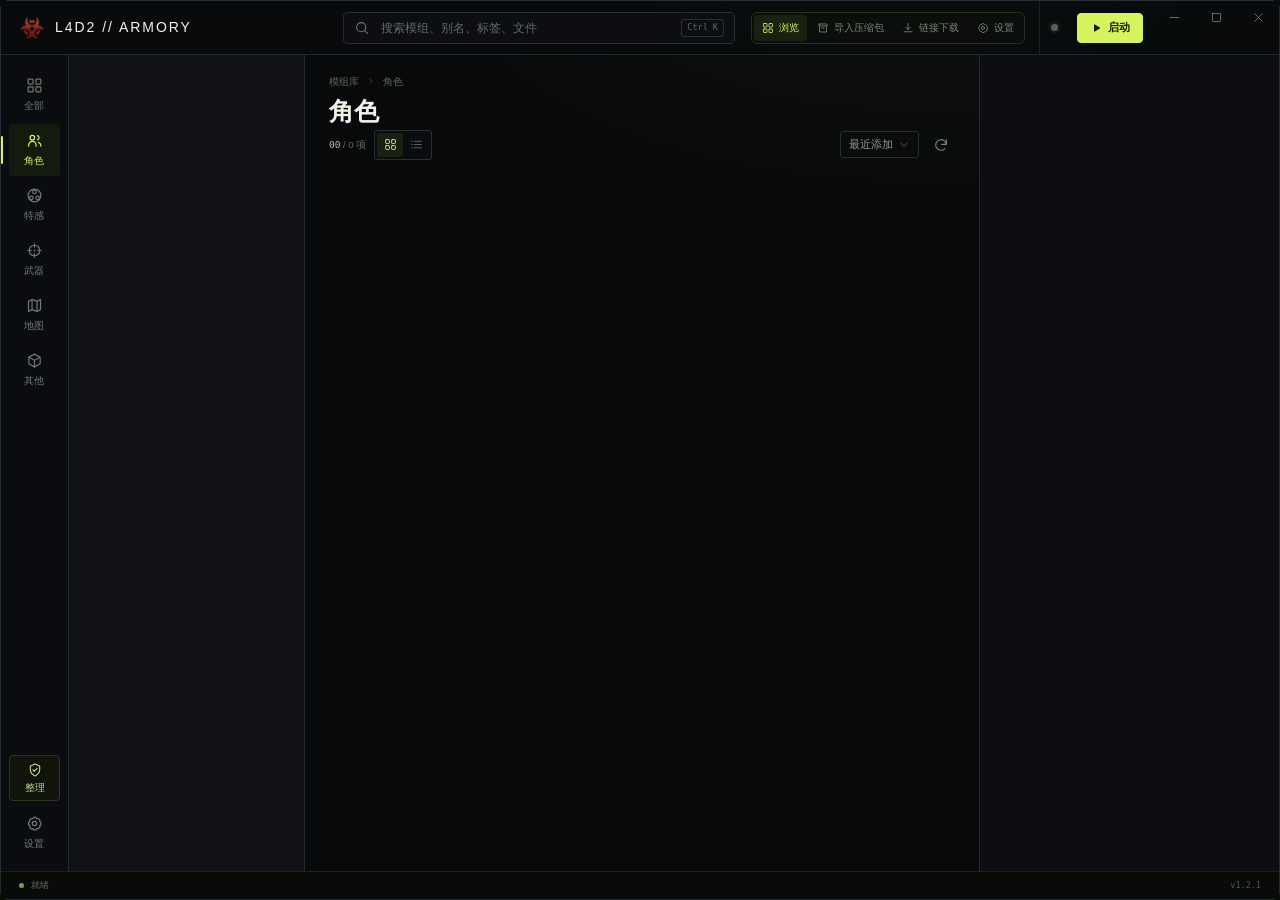
==== app/webui/index.html @ caf8283f "feat(webui): pywebview + WebView2 前端重构 新增一套并行的 Web 技术栈 UI，旧 PySide6 界面完整保留。  架构： - app/shell/api.py " ====
<!doctype html>
<html lang="zh-CN">
<head>
<meta charset="utf-8">
<meta name="viewport" content="width=device-width, initial-scale=1">
<title>L4D2 Mod Manager · 可交互演示</title>
<link rel="stylesheet" href="app.css">
</head>
<body>
<div class="app" id="app">

  <!-- ==================================================== 01 TitleBar -->
  <header class="topbar pywebview-drag-region">
    <div class="title-left">
      <img src="assets/app-icon.png" alt="">
      <span class="brand-name">L4D2 // ARMORY</span>
    </div>

    <label class="top-search">
      <svg class="i" aria-hidden="true"><use href="#i-search"></use></svg>
      <input id="search" type="search" placeholder="搜索模组、别名、标签、文件" aria-label="搜索模组" autocomplete="off">
      <span class="kbd">Ctrl K</span>
    </label>

    <div class="ws-tabs" role="tablist" aria-label="工作区">
      <button class="ws-tab active" type="button" role="tab" aria-selected="true" data-view="library">
        <svg class="i" aria-hidden="true"><use href="#i-grid"></use></svg><span>浏览</span>
      </button>
      <button class="ws-tab" type="button" role="tab" aria-selected="false" data-view="import">
        <svg class="i" aria-hidden="true"><use href="#i-archive"></use></svg><span>导入压缩包</span>
      </button>
      <button class="ws-tab" type="button" role="tab" aria-selected="false" data-view="download">
        <svg class="i" aria-hidden="true"><use href="#i-download"></use></svg><span>链接下载</span>
      </button>
      <button class="ws-tab" type="button" role="tab" aria-selected="false" data-view="settings">
        <svg class="i" aria-hidden="true"><use href="#i-settings"></use></svg><span>设置</span>
      </button>
    </div>

    <span class="game-status" id="gameStatus" title="游戏未运行"><i class="dot"></i></span>
    <button class="launch-button" id="launchBtn" type="button">
      <svg class="i" aria-hidden="true"><use href="#i-play"></use></svg>启动
    </button>

    <div class="window-controls" aria-label="窗口控制">
      <button class="caption" type="button" title="最小化" aria-label="最小化" data-caption="min">
        <svg viewBox="0 0 24 24" aria-hidden="true"><path d="M4 12h16"></path></svg>
      </button>
      <button class="caption" type="button" title="最大化" aria-label="最大化" data-caption="max">
        <svg viewBox="0 0 24 24" aria-hidden="true"><rect x="4.5" y="4.5" width="15" height="15" rx=".8"></rect></svg>
      </button>
      <button class="caption close" type="button" title="关闭" aria-label="关闭" data-caption="close">
        <svg viewBox="0 0 24 24" aria-hidden="true"><path d="M5 5l14 14M19 5 5 19"></path></svg>
      </button>
    </div>
  </header>

  <div class="body">
    <!-- ================================================== 02 Rail -->
    <nav class="rail" aria-label="主导航">
      <div class="rail-nav" data-rail-group>
        <button class="rail-btn" type="button" data-rail="all"><svg class="i" aria-hidden="true"><use href="#i-grid"></use></svg><span>全部</span></button>
        <button class="rail-btn active" type="button" data-rail="survivor" aria-current="page"><svg class="i" aria-hidden="true"><use href="#i-users"></use></svg><span>角色</span></button>
        <button class="rail-btn" type="button" data-rail="special"><svg class="i" aria-hidden="true"><use href="#i-infected"></use></svg><span>特感</span></button>
        <button class="rail-btn" type="button" data-rail="weapon"><svg class="i" aria-hidden="true"><use href="#i-crosshair"></use></svg><span>武器</span></button>
        <button class="rail-btn" type="button" data-rail="map"><svg class="i" aria-hidden="true"><use href="#i-map"></use></svg><span>地图</span></button>
        <button class="rail-btn" type="button" data-rail="other"><svg class="i" aria-hidden="true"><use href="#i-box"></use></svg><span>其他</span></button>
      </div>
      <div class="rail-spacer"></div>
      <button class="rail-utility" id="tidyBtn" type="button">
        <svg class="i" aria-hidden="true"><use href="#i-shield"></use></svg><span>整理</span>
      </button>
      <button class="rail-btn rail-settings" type="button" data-view="settings">
        <svg class="i" aria-hidden="true"><use href="#i-settings"></use></svg><span>设置</span>
      </button>
    </nav>

    <!-- ================================================== 03 FilterPanel -->
    <aside class="filters" id="filters" aria-label="筛选"></aside>

    <!-- ================================================== main -->
    <main class="main">
      <div class="main-head">
        <div class="crumb" id="crumb"></div>
        <h1 class="page-title" id="pageTitle"></h1>
      </div>

      <!-- ------------------------------------------------ 04/05/06 浏览 -->
      <div class="views">
        <section class="view" data-panel="library">
          <div class="toolbar">
            <span class="toolbar-meta" id="countMeta"></span>
            <div class="view-toggle" aria-label="视图">
              <button class="active" type="button" data-layout="grid" title="网格视图" aria-label="网格视图"><svg class="i" aria-hidden="true"><use href="#i-grid"></use></svg></button>
              <button type="button" data-layout="list" title="列表视图" aria-label="列表视图"><svg class="i" aria-hidden="true"><use href="#i-list"></use></svg></button>
            </div>
            <span class="spacer"></span>
            <button class="select-btn" type="button" id="sortBtn">
              最近添加<svg class="i" aria-hidden="true"><use href="#i-chevron-down"></use></svg>
            </button>
            <button class="icon-btn" type="button" id="refreshBtn" title="重新扫描" aria-label="重新扫描">
              <svg class="i" aria-hidden="true"><use href="#i-refresh"></use></svg>
            </button>
          </div>
          <div class="grid-wrap scroll" id="gridWrap">
            <div class="grid" id="grid"></div>

            <div class="onboard" id="onboard" hidden>
              <div class="onboard-inner">
                <h2 class="onboard-title">还没有模组</h2>
                <button class="onboard-action" type="button" id="onboardStart">开始整理</button>
              </div>
            </div>
          </div>
        </section>

        <!-- ---------------------------------------------- 导入 -->
        <section class="view" data-panel="import" hidden>
          <div class="view-body">
            <button class="drop-zone" id="dropZone" type="button">
              <span class="drop-icon"><svg class="i" aria-hidden="true"><use href="#i-plus"></use></svg></span>
              <span class="drop-title">选择压缩包</span>
              <span class="drop-hint">ZIP / 7z / RAR</span>
            </button>

            <div id="importProgress" hidden>
              <div class="task-panel" style="margin-top:12px">
                <div class="task-head"><span id="importProgressTitle">正在解析</span><span class="mono" id="importProgressMeta"></span></div>
                <div class="panel-body" style="padding:12px">
                  <div class="inline-progress">
                    <span class="inline-label" id="importProgressLabel">准备中</span>
                    <span class="inline-bar"><i id="importProgressBar"></i></span>
                  </div>
                </div>
              </div>
            </div>

            <div class="task-panel" id="importPanel" hidden>
              <div class="task-head">
                <span id="importPanelTitle">可加入的模组</span>
                <span class="task-actions">
                  <button type="button" data-import-all="1">全选</button>
                  <button type="button" data-import-all="0">清空</button>
                </span>
              </div>
              <div class="task-list" id="importList"></div>
            </div>

            <div class="task-actions-bar" id="importActions" hidden>
              <button class="btn primary" id="importCommit" type="button">加入模组库</button>
            </div>
          </div>
        </section>

        <!-- ---------------------------------------------- 下载 -->
        <section class="view" data-panel="download" hidden>
          <div class="view-body">
            <div class="link-row">
              <svg class="i" aria-hidden="true"><use href="#i-link"></use></svg>
              <input id="linkInput" type="text" placeholder="创意工坊链接或物品 ID" aria-label="创意工坊链接" autocomplete="off">
              <button class="btn" id="parseBtn" type="button">解析</button>
            </div>

            <div class="task-panel" id="downloadPanel" hidden>
              <div class="task-head"><span id="downloadPanelTitle">已解析</span><span class="mono" id="downloadPanelMeta"></span></div>
              <div class="task-list" id="downloadList"></div>
            </div>

            <div class="task-actions-bar" id="downloadActions" hidden>
              <button class="btn primary" id="downloadStart" type="button">开始下载</button>
            </div>

            <div id="downloadRunning" hidden>
              <div class="task-panel" style="margin-top:12px">
                <div class="task-head"><span id="dlRunTitle">正在下载</span><span class="mono" id="dlRunMeta"></span></div>
                <div class="panel-body" style="padding:12px">
                  <div class="inline-progress">
                    <span class="inline-label" id="dlRunLabel">—</span>
                    <span class="inline-bar"><i id="dlRunBar"></i></span>
                  </div>
                  <div class="log-box" id="dlLog"></div>
                </div>
              </div>
            </div>
          </div>
        </section>

        <!-- ---------------------------------------------- 设置 -->
        <section class="view" data-panel="settings" hidden>
          <div class="settings" id="settings"></div>
        </section>
      </div>
    </main>

    <!-- ================================================== 07 Inspector -->
    <aside class="inspector" id="inspector" aria-label="模组详情"></aside>
  </div>

  <!-- ==================================================== 08 StatusBar -->
  <footer class="statusbar">
    <span class="status-idle" id="statusIdle"><span class="dot"></span>就绪</span>
    <span class="status-activity" id="statusActivity" hidden>
      <span class="dot"></span>
      <span id="statusActivityLabel">扫描中</span>
      <span class="activity-bar"><i id="statusActivityBar"></i></span>
    </span>
    <span class="status-error" id="statusError" hidden>
      <svg class="i" aria-hidden="true"><use href="#i-alert"></use></svg>
      <span id="statusErrorText"></span>
      <button type="button" id="statusErrorAction">去设置</button>
    </span>
    <span class="spacer"></span>
    <button class="status-path" id="statusPath" type="button" title="打开 addons 目录"></button>
    <span class="status-version">v1.2.1</span>
  </footer>
</div>

<div id="modal-root">
  <div class="scrim"></div>
  <div class="modal-wrap"><div id="modal-host"></div></div>
</div>
<div id="toast" role="status"></div>

<svg xmlns="http://www.w3.org/2000/svg" style="display:none">
  <symbol id="i-grid" viewBox="0 0 24 24"><rect x="3" y="3" width="7" height="7" rx="1.2"/><rect x="14" y="3" width="7" height="7" rx="1.2"/><rect x="3" y="14" width="7" height="7" rx="1.2"/><rect x="14" y="14" width="7" height="7" rx="1.2"/></symbol>
  <symbol id="i-list" viewBox="0 0 24 24"><path d="M8 6h13M8 12h13M8 18h13"/><path d="M3.5 6h.01M3.5 12h.01M3.5 18h.01" stroke-width="2.4"/></symbol>
  <symbol id="i-search" viewBox="0 0 24 24"><circle cx="10.8" cy="10.8" r="6.8"/><path d="m16 16 4.2 4.2"/></symbol>
  <symbol id="i-users" viewBox="0 0 24 24"><circle cx="9" cy="8" r="3.2"/><path d="M3.8 20v-1.5a5.2 5.2 0 0 1 10.4 0V20"/><path d="M16.2 5.1a3.2 3.2 0 0 1 0 6.1M17.6 14.7a5.2 5.2 0 0 1 3.4 4.8V20"/></symbol>
  <symbol id="i-infected" viewBox="0 0 24 24"><circle cx="12" cy="12" r="9"/><circle cx="12" cy="6.9" r="2.5"/><circle cx="7.6" cy="15.3" r="2.5"/><circle cx="16.4" cy="15.3" r="2.5"/></symbol>
  <symbol id="i-crosshair" viewBox="0 0 24 24"><circle cx="12" cy="12" r="7.4"/><path d="M12 2.5v5M12 16.5v5M2.5 12h5M16.5 12h5"/><circle cx="12" cy="12" r="1.3" fill="currentColor" stroke="none"/></symbol>
  <symbol id="i-map" viewBox="0 0 24 24"><path d="m3.5 6.2 5-2.7 7 2.7 5-2.7v14.3l-5 2.7-7-2.7-5 2.7Z"/><path d="M8.5 3.5v14.3M15.5 6.2v14.3"/></symbol>
  <symbol id="i-box" viewBox="0 0 24 24"><path d="m12 3 8 4.3v9.4L12 21l-8-4.3V7.3Z"/><path d="m4.4 7.5 7.6 4.2 7.6-4.2M12 11.7V21"/></symbol>
  <symbol id="i-shield" viewBox="0 0 24 24"><path d="M12 3 19 6v5.2c0 4.4-2.8 7.6-7 9.8-4.2-2.2-7-5.4-7-9.8V6Z"/><path d="m8.8 11.8 2.1 2.1 4.3-4.4"/></symbol>
  <symbol id="i-settings" viewBox="0 0 24 24"><circle cx="12" cy="12" r="3.1"/><path d="M19.4 15a1.7 1.7 0 0 0 .3 1.9l.1.1-2.6 2.6-.1-.1a1.7 1.7 0 0 0-1.9-.3 1.7 1.7 0 0 0-1 1.5V21h-3.7v-.2a1.7 1.7 0 0 0-1-1.5 1.7 1.7 0 0 0-1.9.3l-.1.1L4.9 17l.1-.1a1.7 1.7 0 0 0 .3-1.9 1.7 1.7 0 0 0-1.5-1H3.6v-3.7h.2a1.7 1.7 0 0 0 1.5-1 1.7 1.7 0 0 0-.3-1.9L4.9 7.3 7.5 4.7l.1.1a1.7 1.7 0 0 0 1.9.3 1.7 1.7 0 0 0 1-1.5v-.2h3.7v.2a1.7 1.7 0 0 0 1 1.5 1.7 1.7 0 0 0 1.9-.3l.1-.1 2.6 2.6-.1.1a1.7 1.7 0 0 0-.3 1.9 1.7 1.7 0 0 0 1.5 1h.2v3.7h-.2a1.7 1.7 0 0 0-1.5 1Z"/></symbol>
  <symbol id="i-play" viewBox="0 0 24 24"><path d="M8 5.7v12.6c0 .8.9 1.3 1.6.9l10.1-6.3c.6-.4.6-1.4 0-1.8L9.6 4.8c-.7-.4-1.6.1-1.6.9Z" fill="currentColor" stroke="none"/></symbol>
  <symbol id="i-archive" viewBox="0 0 24 24"><rect x="3.5" y="4" width="17" height="4" rx="1"/><path d="M5 8v12h14V8M9.5 12h5"/></symbol>
  <symbol id="i-download" viewBox="0 0 24 24"><path d="M12 3v12M7.5 10.5 12 15l4.5-4.5M4 19.5h16"/></symbol>
  <symbol id="i-link" viewBox="0 0 24 24"><path d="M10.5 13.5a4 4 0 0 0 5.7 0l2.6-2.6a4 4 0 0 0-5.7-5.7l-1.4 1.4"/><path d="M13.5 10.5a4 4 0 0 0-5.7 0l-2.6 2.6a4 4 0 0 0 5.7 5.7l1.4-1.4"/></symbol>
  <symbol id="i-plus" viewBox="0 0 24 24"><path d="M12 5v14M5 12h14"/></symbol>
  <symbol id="i-caret" viewBox="0 0 12 12"><path d="M2.2 4.2 6 8l3.8-3.8z" fill="currentColor" stroke="none"/></symbol>
  <symbol id="i-chevron-down" viewBox="0 0 24 24"><path d="m6.5 9 5.5 5.5L17.5 9"/></symbol>
  <symbol id="i-chevron-right" viewBox="0 0 24 24"><path d="m9.5 6.5 5.5 5.5-5.5 5.5"/></symbol>
  <symbol id="i-check" viewBox="0 0 24 24"><path d="m4.8 12.3 4.6 4.6 9.8-9.8"/></symbol>
  <symbol id="i-x" viewBox="0 0 24 24"><path d="M6 6l12 12M18 6 6 18"/></symbol>
  <symbol id="i-more" viewBox="0 0 24 24"><circle cx="5" cy="12" r="1.3" fill="currentColor" stroke="none"/><circle cx="12" cy="12" r="1.3" fill="currentColor" stroke="none"/><circle cx="19" cy="12" r="1.3" fill="currentColor" stroke="none"/></symbol>
  <symbol id="i-alert" viewBox="0 0 24 24"><path d="M12 3.8 21 20H3Z"/><path d="M12 9v4.8M12 17.2h.01" stroke-width="2"/></symbol>
  <symbol id="i-folder" viewBox="0 0 24 24"><path d="M3.5 7.4a2 2 0 0 1 2-2h4l2 2h7a2 2 0 0 1 2 2v8a2 2 0 0 1-2 2h-13a2 2 0 0 1-2-2Z"/></symbol>
  <symbol id="i-trash" viewBox="0 0 24 24"><path d="M4.5 7h15M9.5 3.8h5M6.5 7l.8 13h9.4l.8-13M10 11v5M14 11v5"/></symbol>
  <symbol id="i-external" viewBox="0 0 24 24"><path d="M14 4h6v6M20 4 10.5 13.5"/><path d="M19 14v5a1.5 1.5 0 0 1-1.5 1.5h-12A1.5 1.5 0 0 1 4 19V7a1.5 1.5 0 0 1 1.5-1.5H10"/></symbol>
  <symbol id="i-tag" viewBox="0 0 24 24"><path d="m3.8 12 8.1-8.1h6.9a1.5 1.5 0 0 1 1.5 1.5v6.9L12 20.4a1.6 1.6 0 0 1-2.3 0L3.8 14.3a1.6 1.6 0 0 1 0-2.3Z"/><circle cx="16.2" cy="7.8" r="1.2" fill="currentColor" stroke="none"/></symbol>
  <symbol id="i-refresh" viewBox="0 0 24 24"><path d="M20 11a8 8 0 1 0-2.1 6.4"/><path d="M20 4v7h-7"/></symbol>
  <symbol id="i-check-square" viewBox="0 0 24 24"><rect x="3.5" y="3.5" width="17" height="17" rx="3"/><path d="m7.5 12.2 3.1 3.1 6-6"/></symbol>
</svg>
<script src="bridge.js"></script>
<script src="events.js"></script>
<script src="app.js"></script>
</body>
</html>
---- app/webui/app.css ----
/* BLACKSITE demo — token-driven stylesheet.
   这是最终实现的参照样式：所有颜色只取 tokens.css 的语义变量。 */
@import url("tokens.css");

*, *::before, *::after { box-sizing: border-box; }

html, body { height: 100%; margin: 0; }
body {
  background: var(--canvas);
  color: var(--text-primary);
  font-family: "Noto Sans SC", "Microsoft YaHei UI", "Segoe UI", sans-serif;
  font-size: 13px;
  line-height: 1.5;
  overflow: hidden;
  -webkit-font-smoothing: antialiased;
}
button, input, select, textarea { font: inherit; color: inherit; }
button { border: 0; background: none; padding: 0; cursor: pointer; }
img { display: block; max-width: 100%; }
svg.i { width: 16px; height: 16px; flex: none; fill: none; stroke: currentColor; stroke-width: 1.7; stroke-linecap: round; stroke-linejoin: round; }
[hidden] { display: none !important; }

:focus-visible { outline: 2px solid var(--focus-ring); outline-offset: 2px; border-radius: 3px; }

::-webkit-scrollbar { width: 10px; height: 10px; }
::-webkit-scrollbar-track { background: transparent; }
::-webkit-scrollbar-thumb {
  background: #39422f; border: 3px solid transparent; border-radius: 8px; background-clip: padding-box;
}
::-webkit-scrollbar-thumb:hover { background: #4d5940; background-clip: padding-box; }

.mono { font-family: "Cascadia Mono", "Consolas", monospace; }

/* ============================================================ shell */
.app {
  height: 100vh;
  display: flex;
  flex-direction: column;
  min-width: 0;
  background:
    radial-gradient(900px 480px at 72% -10%, rgba(214, 244, 93, .045), transparent 65%),
    var(--canvas);
}

/* ---------------------------------------------------------- 01 TitleBar */
.topbar {
  flex: none;
  height: 54px;
  display: flex;
  align-items: center;
  padding: 0 0 0 18px;
  border-bottom: 1px solid var(--border-subtle);
  background: rgba(9, 11, 13, .96);
}
.title-left { width: var(--rail-w, 68px); }
.title-left { width: calc(var(--rail-w, 68px) + var(--filters-w, 256px)); flex: none; display: flex; align-items: center; gap: 10px; }
.title-left img { width: 26px; height: 26px; }
.brand-name {
  font-family: "Bahnschrift SemiBold", "Segoe UI", sans-serif;
  font-size: 14px; letter-spacing: .14em; color: #f1f4eb; white-space: nowrap;
}

.top-search {
  flex: 1 1 0; max-width: 520px; min-width: 150px;
  height: 32px; margin-right: 16px;
  display: flex; align-items: center; gap: 9px;
  padding: 0 10px;
  border: 1px solid #262c33; border-radius: 4px;
  background: #0c0e11; color: var(--text-tertiary);
  transition: border-color .16s ease, background .16s ease;
}
.top-search:focus-within { border-color: #46523a; background: #0f1216; }
.top-search input {
  flex: 1 1 auto; min-width: 0; border: 0; outline: 0; background: transparent;
  color: var(--text-primary); font-size: 12px;
}
.top-search input::placeholder { color: #626b65; }
.top-search .kbd {
  flex: none; height: 18px; padding: 0 5px;
  display: inline-flex; align-items: center;
  border: 1px solid #2a3129; border-radius: 3px;
  color: #5f6a5e; font-family: "Cascadia Mono", monospace; font-size: 8.5px;
}

.ws-tabs {
  flex: none; display: inline-flex; gap: 2px; padding: 2px;
  margin-right: 14px;
  border: 1px solid #262d24; border-radius: 6px; background: #0b0e0b;
}
.ws-tab {
  height: 26px; padding: 0 10px;
  display: inline-flex; align-items: center; gap: 5px;
  border-radius: 4px; color: #79837a; font-size: 10px; white-space: nowrap;
  transition: color .14s ease, background .14s ease;
}
.ws-tab svg.i { width: 12px; height: 12px; }
.ws-tab:hover { color: #d4dcd0; background: #151a15; }
.ws-tab.active { color: var(--accent); background: #1a2111; }

.game-status {
  flex: none; width: 30px; height: 54px;
  display: grid; place-items: center;
  border-left: 1px solid #1b211b;
  cursor: default;
}
.game-status .dot {
  width: 7px; height: 7px; border-radius: 50%;
  background: #59615a; box-shadow: 0 0 0 3px rgba(89, 97, 90, .12);
  transition: background .2s ease, box-shadow .2s ease;
}
.game-status.running .dot { background: var(--danger); box-shadow: 0 0 0 3px rgba(255, 104, 84, .14); }

.launch-button {
  flex: none; height: 30px; margin: 0 10px 0 8px; padding: 0 12px;
  display: inline-flex; align-items: center; gap: 6px;
  border: 1px solid var(--accent); border-radius: 4px;
  background: var(--accent); color: var(--accent-ink);
  font-size: 10.5px; font-weight: 650; white-space: nowrap;
}
.launch-button svg.i { width: 12px; height: 12px; }
.launch-button:hover { background: var(--accent-strong); border-color: var(--accent-strong); }
.launch-button[disabled] { opacity: .5; cursor: default; }

.window-controls { flex: none; margin-left: auto; height: 100%; display: flex; }
.caption {
  width: 44px; height: 33px;
  display: grid; place-items: center;
  color: #7f8980;
  transition: background .14s ease, color .14s ease;
}
.caption svg { width: 13px; height: 13px; fill: none; stroke: currentColor; stroke-width: 1.4; stroke-linecap: round; }
.caption:hover { background: #1b211c; color: var(--text-primary); }
.caption.close:hover { background: #c42b1c; color: #fff; }

/* ---------------------------------------------------------- body */
.body { min-height: 0; flex: 1; display: flex; }

/* ---------------------------------------------------------- 02 Rail */
.rail {
  width: 68px; flex: none;
  padding: 14px 8px 12px;
  border-right: 1px solid var(--border-subtle);
  background: #0a0c0f;
  display: flex; flex-direction: column;
}
.rail-nav { display: flex; flex-direction: column; gap: 3px; }
.rail-btn {
  position: relative;
  height: 52px; border-radius: 4px;
  display: flex; flex-direction: column; align-items: center; justify-content: center; gap: 5px;
  color: #707a72; font-size: 9.5px; letter-spacing: .04em;
  transition: color .16s ease, background .16s ease;
}
.rail-btn svg.i { width: 17px; height: 17px; }
.rail-btn:hover { color: #cbd2c7; background: #111419; }
.rail-btn.active { color: var(--accent); background: #141a0d; }
.rail-btn.active::before {
  content: ""; position: absolute; left: -8px; top: 12px; bottom: 12px;
  width: 2px; border-radius: 2px; background: var(--accent);
}
.rail-spacer { flex: 1; }
.rail-utility {
  height: 46px; border: 1px solid #2d3521; border-radius: 4px;
  display: flex; flex-direction: column; align-items: center; justify-content: center; gap: 4px;
  background: #10140b; color: #c3d58e; font-size: 9.5px; line-height: 1.3;
}
.rail-utility svg.i { width: 16px; height: 16px; }
.rail-utility:hover { border-color: #536b1f; background: #151b0d; color: var(--accent); }
.rail-utility[disabled] { opacity: .5; cursor: default; }
.rail-settings { margin-top: 6px; }

/* ---------------------------------------------------------- 03 FilterPanel */
.filters {
  width: 256px; flex: none;
  border-right: 1px solid var(--border-subtle);
  background: var(--surface);
  padding: 16px 12px 12px;
  display: flex; flex-direction: column;
  overflow-y: auto;
  scrollbar-gutter: stable;
}
.filter-pane { display: flex; flex-direction: column; }
.filter-head { display: flex; align-items: baseline; justify-content: space-between; gap: 10px; margin: 0 3px 12px; }
.filter-head h2 { margin: 0; font-size: 17px; font-weight: 650; letter-spacing: -.01em; color: #f0f2ec; }
.filter-head .total { color: #5f6a61; font-family: "Cascadia Mono", monospace; font-size: 9.5px; }

.segmented {
  display: grid; grid-template-columns: repeat(3, 1fr); gap: 2px;
  margin: 0 0 14px; padding: 2px;
  border: 1px solid #252b31; border-radius: 4px; background: #0b0d10;
}
.segmented button { height: 26px; border-radius: 2px; color: #737d74; font-size: 10.5px; }
.segmented button span { margin-left: 3px; color: #5d675e; font-family: "Cascadia Mono", monospace; font-size: 8.5px; }
.segmented button:hover { color: #cbd3c6; }
.segmented button.active { background: #20271a; color: var(--accent); }
.segmented button.active span { color: #a5b86a; }

.filter-list { display: flex; flex-direction: column; gap: 1px; }
.filter-row {
  height: 29px; padding: 0 7px;
  display: flex; align-items: center; gap: 7px;
  border-radius: 3px; color: #89938a; font-size: 11.5px; text-align: left;
}
.filter-row:hover { background: #161a17; color: #d0d6ca; }
.filter-row.active { background: #1a2111; color: var(--accent); }
.filter-row .item-name { min-width: 0; flex: 1; overflow: hidden; text-overflow: ellipsis; white-space: nowrap; }
.filter-row .count { flex: none; color: #59635b; font-family: "Cascadia Mono", monospace; font-size: 10px; }
.filter-row.active .count { color: #a5b86a; }
.filter-row .active-mark { width: 4px; height: 4px; flex: none; border-radius: 50%; background: var(--accent); box-shadow: 0 0 8px rgba(214, 244, 93, .5); }
.filter-row.is-nested { height: 28px; font-size: 11px; padding-left: 8px; }

.tree-head {
  height: 29px; padding: 0 7px;
  display: flex; align-items: center; gap: 6px;
  border-radius: 3px; color: #9aa49a; font-size: 11.5px; text-align: left;
}
.tree-head:hover { background: #161a17; color: #d0d6ca; }
.tree-head .fold-caret {
  width: 14px; height: 14px;
  flex: none;
  color: #7d8a7a;
  transition: transform .16s ease, color .16s ease;
}
.tree-head:hover .fold-caret { color: #c8d2c0; }
.tree-head.is-collapsed .fold-caret { transform: rotate(-90deg); }
.tree-head .count { margin-left: auto; color: #59635b; font-family: "Cascadia Mono", monospace; font-size: 9.5px; }
.tree-items {
  display: flex; flex-direction: column; gap: 1px;
  margin-left: 12px; padding-left: 14px; border-left: 1px solid #262d27;
}

.conflict-line {
  margin-top: 12px; padding: 6px 8px;
  display: flex; align-items: center; gap: 6px;
  border: 1px solid #332c1d; border-radius: 3px; background: #131109;
  color: #9a8f70; font-size: 9.5px;
}
.conflict-line svg.i { width: 12px; height: 12px; color: #b99a5e; }
.conflict-line b { color: #d8b878; font-weight: 600; }
.conflict-line button { margin-left: auto; color: #b99a5e; font-size: 9px; }
.conflict-line button:hover { color: #e8c98c; }

/* ---------------------------------------------------------- main */
.main { min-width: 0; flex: 1; display: flex; flex-direction: column; }

.main-head { flex: none; padding: 18px 24px 0; }
.app.task-view .main-head { padding-top: 16px; padding-bottom: 4px; }
.crumb { display: flex; align-items: center; gap: 7px; min-height: 16px; color: #5f6a61; font-size: 10px; user-select: none; }
.crumb svg.i { width: 10px; height: 10px; color: #49544b; }
.crumb strong { color: #a9b2a7; font-weight: 500; }
.page-title {
  margin: 8px 0 0;
  font-family: "Bahnschrift SemiBold", "Noto Sans SC", sans-serif;
  font-size: 25px; line-height: 1.15; font-weight: 600; letter-spacing: -.02em; color: #f0f3e9;
}
.page-title span { margin-left: 8px; color: #778176; font-family: "Noto Sans SC", sans-serif; font-size: 13px; font-weight: 400; letter-spacing: 0; }

.toolbar { flex: none; min-height: 40px; padding: 4px 24px 6px; display: flex; align-items: center; gap: 8px; }
.toolbar-meta { color: #606b62; font-size: 9.5px; }
.toolbar-meta strong { color: #b9c2b1; font-family: "Cascadia Mono", monospace; font-weight: 400; }
.toolbar .spacer { flex: 1; }
.view-toggle { display: inline-flex; padding: 2px; border: 1px solid #282f35; border-radius: 3px; background: #0a0c0f; }
.view-toggle button { width: 26px; height: 24px; display: grid; place-items: center; border-radius: 2px; color: #606b62; }
.view-toggle button svg { width: 13px; height: 13px; }
.view-toggle button.active { color: var(--accent); background: #1a2111; }
.select-btn {
  height: 27px; padding: 0 8px;
  display: inline-flex; align-items: center; gap: 5px;
  border: 1px solid #262c33; border-radius: 3px;
  color: #929c93; font-size: 10.5px;
}
.select-btn svg { width: 12px; height: 12px; color: #667168; }
.select-btn:hover { border-color: #3f4a35; color: #d3dbcc; }
.icon-btn { width: 28px; height: 27px; display: grid; place-items: center; border-radius: 3px; color: #7b857d; }
.icon-btn:hover { background: #161a1f; color: var(--text-primary); }
.icon-btn[disabled] { opacity: .45; cursor: default; }

.views { min-height: 0; flex: 1; display: flex; flex-direction: column; }
.view { min-height: 0; flex: 1; display: flex; flex-direction: column; }

/* grid */
.grid-wrap { min-height: 0; flex: 1; padding: 0 24px 16px; overflow-y: auto; scrollbar-gutter: stable; }
.grid { display: grid; grid-template-columns: repeat(3, minmax(0, 1fr)); gap: 12px; align-content: start; }
.grid.list { grid-template-columns: 1fr; gap: 6px; }

.mod-card {
  position: relative; min-width: 0;
  border: 1px solid #232a2b; border-radius: 4px;
  background: #101311; overflow: hidden; cursor: pointer;
  transition: border-color .16s ease, background .16s ease, transform .16s ease;
}
.mod-card:hover { border-color: #4b5931; background: #131711; }
.mod-card.selected { border-color: #6d8330; background: #141a11; box-shadow: inset 0 0 0 1px rgba(214, 244, 93, .08); }
.mod-card.selected::after { content: ""; position: absolute; left: 0; top: 0; bottom: 0; width: 2px; background: var(--accent); }
.mod-thumb { position: relative; aspect-ratio: 16 / 8.8; overflow: hidden; background: #0b0e0c; }
.mod-thumb img {
  width: 100%; height: 100%; object-fit: cover;
  filter: saturate(.78) contrast(1.04);
  transition: transform .35s ease, filter .35s ease;
  background: linear-gradient(150deg, #1a2418, #0d1109);
}
/* 没有缩略图时不显示裂图图标 */
.mod-thumb img:not([src]), .mod-thumb img[src=""] { visibility: hidden; }
.mod-card:hover .mod-thumb img { transform: scale(1.025); filter: saturate(.95) contrast(1.02); }
.badge-on {
  position: absolute; left: 8px; top: 8px;
  height: 18px; padding: 0 6px;
  display: inline-flex; align-items: center;
  border-radius: 2px; background: var(--accent); color: var(--accent-ink);
  font-family: "Cascadia Mono", monospace; font-size: 8px; font-weight: 700; letter-spacing: .05em;
}
.mod-copy {
  padding: 9px 10px 8px;
  min-width: 0;
  overflow: hidden;
}
.mod-name {
  color: #dce2d4; font-size: 12px; font-weight: 600; line-height: 1.35;
  /* 真实标题可能很长，限制两行后省略 */
  display: -webkit-box;
  -webkit-line-clamp: 2;
  -webkit-box-orient: vertical;
  overflow: hidden;
  word-break: break-word;
}
.mod-alias { margin-top: 2px; color: #6f7a70; font-size: 9.5px; white-space: nowrap; overflow: hidden; text-overflow: ellipsis; }
.mod-foot {
  display: flex; align-items: center; justify-content: space-between;
  margin-top: 7px; padding-top: 6px; border-top: 1px solid #202622;
  color: #657066; font-family: "Cascadia Mono", monospace; font-size: 9px;
}

/* list view */
.grid.list .mod-card { display: flex; align-items: center; gap: 12px; padding: 8px 10px; }
.grid.list .mod-thumb { width: 72px; aspect-ratio: 16 / 10; border-radius: 3px; flex: none; }
.grid.list .mod-copy { flex: 1; min-width: 0; padding: 0; }
.grid.list .mod-foot { margin: 0; padding: 0; border: 0; flex: none; gap: 14px; }
.grid.list .badge-on { position: static; }

.empty {
  margin: 40px auto; max-width: 320px; text-align: center; color: var(--text-tertiary); font-size: 11px;
}
.empty strong { display: block; margin-bottom: 6px; color: #aab4a3; font-size: 12px; font-weight: 600; }

/* ---------------------------------------------------------- task views (import / download) */
.view-body { min-height: 0; flex: 1; padding: 4px 24px 18px; overflow-y: auto; scrollbar-gutter: stable; }

.drop-zone {
  width: 100%; min-height: 118px;
  display: flex; flex-direction: column; align-items: center; justify-content: center; gap: 5px;
  border: 1px dashed #46532b; border-radius: 6px;
  background: linear-gradient(160deg, #12160d, #0e1108);
  color: var(--text-tertiary);
  transition: border-color .16s ease, background .16s ease;
}
.drop-zone:hover { border-color: var(--accent); background: #171d0f; }
.drop-zone.drag { border-color: var(--accent); border-style: solid; background: #1a2111; }
.drop-icon {
  width: 34px; height: 34px; display: grid; place-items: center;
  border: 1px solid #435329; border-radius: 50%; background: #1a2111; color: var(--accent);
}
.drop-title { color: #d6dfc6; font-size: 12px; font-weight: 600; }
.drop-hint { color: #6f7a6e; font-size: 9.5px; }

.task-panel { margin-top: 12px; border: 1px solid #232a22; border-radius: 6px; background: #101311; overflow: hidden; }
.task-head {
  display: flex; align-items: center; justify-content: space-between; gap: 10px;
  min-height: 32px; padding: 0 11px;
  border-bottom: 1px solid #1f2521; color: #b7c0b2; font-size: 10px;
}
.task-head .task-actions { display: inline-flex; gap: 10px; }
.task-head .task-actions button { color: #7f8a80; font-size: 9.5px; }
.task-head .task-actions button:hover { color: #d7e2d2; }
.task-list { display: flex; flex-direction: column; max-height: 320px; overflow-y: auto; }
.task-row {
  display: flex; align-items: center; gap: 10px;
  min-height: 50px; padding: 6px 11px;
  border-bottom: 1px solid #1b211d; cursor: pointer;
}
.task-row:last-child { border-bottom: 0; }
.task-row:hover { background: #151a16; }
.task-row input { width: 14px; height: 14px; accent-color: var(--accent); flex: none; }
.task-row img { width: 44px; height: 28px; object-fit: cover; border-radius: 3px; filter: saturate(.72); flex: none; }
.task-copy { min-width: 0; flex: 1; }
.task-copy b { display: block; color: #cfd7c9; font-size: 10.5px; font-weight: 500; white-space: nowrap; overflow: hidden; text-overflow: ellipsis; }
.task-copy small { display: block; margin-top: 2px; color: #6c776b; font-family: "Cascadia Mono", monospace; font-size: 8.5px; }
.task-tag { flex: none; color: #6f7a6e; font-size: 8.5px; }
.task-tag.ok { color: var(--success); }
.task-tag.bad { color: var(--danger); }
.task-row.is-dup { opacity: .55; }
.task-row.is-dup input { cursor: not-allowed; }

.task-actions-bar { display: flex; justify-content: flex-end; gap: 8px; margin-top: 10px; }

.inline-progress { display: flex; align-items: center; gap: 12px; }
.inline-label {
  flex: 0 1 auto; min-width: 0; max-width: 46%;
  color: #c4cfba; font-size: 10px;
  overflow: hidden; text-overflow: ellipsis; white-space: nowrap;
}
.inline-bar { flex: 1 1 auto; min-width: 120px; height: 4px; border-radius: 3px; background: #1e261a; overflow: hidden; }
.inline-bar i { display: block; height: 100%; width: 0; background: var(--accent); transition: width .25s ease; }
.inline-meta { margin-top: 7px; color: #6c776b; font-family: "Cascadia Mono", monospace; font-size: 8.5px; }

.link-row {
  display: flex; align-items: center; gap: 8px;
  height: 38px; padding: 0 6px 0 10px;
  border: 1px solid #2a3228; border-radius: 6px; background: #0c0f0c;
  color: #6d7a63;
}
.link-row svg.i { width: 14px; height: 14px; flex: none; }
.link-row input { flex: 1; min-width: 0; border: 0; outline: 0; background: transparent; color: var(--text-primary); font-size: 11px; }
.link-row input::placeholder { color: #5f6a5e; }

.log-box {
  margin-top: 10px; padding: 8px 9px; max-height: 180px; overflow-y: auto;
  border: 1px solid #232a1c; border-left: 2px solid #526329; border-radius: 4px;
  background: #090b06; color: #8d9880;
  font-family: "Cascadia Mono", monospace; font-size: 8.5px; line-height: 1.75;
}
.log-box div { white-space: pre-wrap; word-break: break-word; }

/* settings */
.settings { min-height: 0; flex: 1; overflow-y: auto; padding: 4px 24px 24px; }
.settings-group { margin-bottom: 22px; }
.settings-group h3 { margin: 0 0 8px; color: #7f8a80; font-size: 9.5px; font-weight: 600; letter-spacing: .04em; }
.settings-row {
  display: flex; align-items: center; gap: 14px;
  min-height: 46px; padding: 8px 11px;
  border: 1px solid #232a22; border-bottom: 0; background: #101311;
}
.settings-row:first-of-type { border-radius: 6px 6px 0 0; }
.settings-row:last-of-type { border-bottom: 1px solid #232a22; border-radius: 0 0 6px 6px; }
.settings-row:only-of-type { border-radius: 6px; border-bottom: 1px solid #232a22; }
.settings-copy { min-width: 0; flex: 1; }
.settings-copy b { display: block; color: #c8d2c0; font-size: 10.5px; font-weight: 500; }
.settings-copy small { display: block; margin-top: 2px; color: #6c776b; font-size: 9px; font-family: "Cascadia Mono", monospace; word-break: break-all; }
.settings-row .path { max-width: 360px; }

/* ---------------------------------------------------------- controls */
.btn {
  height: 30px; padding: 0 13px;
  display: inline-flex; align-items: center; justify-content: center; gap: 6px;
  border: 1px solid #303729; border-radius: 4px;
  background: #11150e; color: #bdc7ad; font-size: 10px; white-space: nowrap;
}
.btn svg.i { width: 13px; height: 13px; }
.btn:hover { border-color: #4a5731; background: #171d10; color: #f0f4e2; }
.btn.primary { border-color: var(--accent); background: var(--accent); color: var(--accent-ink); font-weight: 650; }
.btn.primary:hover { background: var(--accent-strong); border-color: var(--accent-strong); }
.btn.danger { border-color: #7a2f24; background: #241210; color: #ff9c8b; }
.btn.danger:hover { background: #30150f; border-color: #a03a2a; }
.btn[disabled] { opacity: .42; cursor: default; }
.btn.ghost { border-color: #252b31; background: transparent; color: #778179; }

.switch {
  position: relative; width: 34px; height: 19px; flex: none;
  border: 1px solid #3d4730; border-radius: 10px; background: #22281c;
  transition: background .16s ease, border-color .16s ease;
}
.switch .knob {
  position: absolute; top: 2px; left: 2px; width: 13px; height: 13px;
  border-radius: 50%; background: #758064;
  transition: transform .16s ease, background .16s ease;
}
.switch.on { background: var(--accent); border-color: var(--accent); }
.switch.on .knob { transform: translateX(15px); background: var(--accent-ink); }
.switch[disabled] { opacity: .4; cursor: default; }

/* ---------------------------------------------------------- 07 Inspector */
.inspector {
  width: 326px; flex: none;
  border-left: 1px solid var(--border-subtle);
  background: #0c0e11;
  padding: 14px 14px 12px;
  display: flex; flex-direction: column; gap: 12px;
  overflow-y: auto; scrollbar-gutter: stable;
}
.inspector-head { display: flex; align-items: flex-start; gap: 8px; }
.title-block { flex: 1; min-width: 0; }
.detail-title { margin: 0; color: #f0f4ea; font-size: 15px; line-height: 1.35; font-weight: 600; letter-spacing: -.01em; word-break: break-word; }
.detail-sub { margin: 3px 0 0; color: #6f7a70; font-size: 10px; line-height: 1.4; word-break: break-word; }
.inspector-head .close { width: 22px; height: 22px; display: grid; place-items: center; border-radius: 3px; color: #59635b; }
.inspector-head .close:hover { background: #181d22; color: #c1c9bc; }

.preview { position: relative; aspect-ratio: 16 / 10; border: 1px solid #2b322d; border-radius: 5px; overflow: hidden; background: #090b09; }
.preview img { width: 100%; height: 100%; object-fit: cover; filter: saturate(.86) contrast(1.05); }

.status-card {
  display: flex; align-items: center; justify-content: space-between; gap: 10px;
  padding: 9px 10px;
  border: 1px solid #303a22; border-radius: 5px; background: #13170d;
}
.status-card.off { border-color: #2a2f28; background: #0f1210; }
.status-left { display: flex; align-items: center; gap: 7px; color: #b6c1ac; font-family: "Cascadia Mono", monospace; font-size: 9.5px; }
.status-left .dot { width: 6px; height: 6px; border-radius: 50%; background: #59615a; }
.status-card:not(.off) .status-left { color: #c8d8a0; }
.status-card:not(.off) .status-left .dot { background: var(--accent); box-shadow: 0 0 8px rgba(214, 244, 93, .55); }

.spec-list { border-top: 1px solid #222824; }
.spec-row { display: flex; align-items: center; justify-content: space-between; gap: 12px; padding: 7px 0; border-bottom: 1px solid #1d231f; }
.spec-row .k { color: #68736a; font-size: 9.5px; }
.spec-row .v { max-width: 190px; color: #aeb8ab; font-family: "Cascadia Mono", monospace; font-size: 9.5px; text-align: right; overflow: hidden; text-overflow: ellipsis; white-space: nowrap; }

.group-panel { padding: 10px; border: 1px solid #252c27; border-radius: 5px; background: #0f1210; }
.group-head { display: flex; align-items: center; justify-content: space-between; margin-bottom: 6px; color: #9aa49a; font-size: 9.5px; }
.group-head .group-count { color: #66716a; font-family: "Cascadia Mono", monospace; }
.group-mini { display: flex; align-items: center; gap: 8px; padding: 3px 0; color: #6f7a71; font-size: 9.5px; cursor: pointer; }
.group-mini img { width: 24px; height: 18px; object-fit: cover; border-radius: 2px; filter: saturate(.6); }
.group-mini span { min-width: 0; flex: 1; overflow: hidden; text-overflow: ellipsis; white-space: nowrap; }
.group-mini svg.i { width: 12px; height: 12px; color: var(--accent); }
.group-mini:hover { color: #cbd6c2; }
.group-mini.active { color: #b9ca8c; }

.inspector-actions { margin-top: auto; padding-top: 2px; display: flex; align-items: center; gap: 3px; }
.icon-action { width: 28px; height: 28px; display: grid; place-items: center; border-radius: 4px; color: #7f8a80; }
.icon-action svg.i { width: 15px; height: 15px; }
.icon-action:hover { background: #171c17; color: #e4ebdf; }
.icon-action.danger:hover { background: #1b0f0c; color: #ff8f7d; }
.actions-spacer { flex: 1; }
.more-wrap { position: relative; }
.more-menu {
  position: absolute; left: 0; bottom: 34px; z-index: 8;
  min-width: 116px; padding: 4px;
  border: 1px solid #2c332c; border-radius: 5px; background: #121612;
  box-shadow: 0 8px 24px rgba(0, 0, 0, .45);
}
.more-menu button { display: block; width: 100%; padding: 6px 8px; border-radius: 3px; color: #aab4a5; font-size: 9.5px; text-align: left; }
.more-menu button:hover { background: #1a2117; color: #e4ebdf; }

/* ---------------------------------------------------------- 08 StatusBar */
.statusbar {
  flex: none; height: 28px;
  display: flex; align-items: center; gap: 12px;
  padding: 0 18px;
  border-top: 1px solid #1b211b; background: #090b09;
  color: #5f6a61; font-family: "Cascadia Mono", monospace; font-size: 8.5px;
}
.statusbar .spacer { flex: 1; }
.status-idle, .status-activity { display: inline-flex; align-items: center; gap: 7px; min-width: 0; }
.statusbar .dot { width: 5px; height: 5px; flex: none; border-radius: 50%; background: #7f9a52; }
.status-activity { padding: 3px 9px 3px 7px; border-radius: 4px; background: #161c0e; color: #e2ecc8; font-size: 9.5px; }
.status-activity .dot { width: 6px; height: 6px; background: var(--accent); box-shadow: 0 0 0 3px rgba(214, 244, 93, .16); animation: pulse 1.4s ease-in-out infinite; }
@keyframes pulse { 0%, 100% { opacity: 1 } 50% { opacity: .35 } }
.activity-bar { width: 104px; height: 4px; flex: none; border-radius: 3px; background: #2a3322; overflow: hidden; }
.activity-bar i { display: block; height: 100%; width: 0; background: var(--accent); transition: width .2s linear; }
.status-error { display: inline-flex; align-items: center; gap: 7px; padding: 3px 9px; border-radius: 4px; background: #24120f; color: #ff9c8b; font-size: 9.5px; }
.status-error button { color: #ffc1b4; text-decoration: underline; text-underline-offset: 2px; }
.status-path { max-width: 46%; overflow: hidden; white-space: nowrap; text-overflow: ellipsis; direction: rtl; text-align: left; color: #5f6a61; font-size: 8.5px; }
.status-path:hover { color: #aebaa4; }
.status-version { color: #4d574f; flex: none; }

/* ---------------------------------------------------------- modal */
#modal-root { position: fixed; inset: 0; z-index: 100; display: none; }
#modal-root.open { display: block; }
.scrim {
  position: absolute; inset: 0;
  background: rgba(3, 5, 4, .66);
  backdrop-filter: blur(2px);
  animation: fade .16s ease;
}
@keyframes fade { from { opacity: 0 } to { opacity: 1 } }
.modal-wrap {
  position: absolute; inset: 0;
  display: grid; place-items: center;
  padding: 24px;
  overflow-y: auto;          /* 弹窗超高时整页可滚 */
}

/* 弹窗本体：限高 + 内部滚动，避免撑破窗口 */
.dlg {
  max-height: calc(100vh - 48px);
  display: flex;
  flex-direction: column;
}
.dlg-body {
  overflow-y: auto;
  min-height: 0;
}
.dlg-body::-webkit-scrollbar { width: 8px; }
.dlg-body::-webkit-scrollbar-thumb {
  background: #39422f; border: 2px solid transparent;
  border-radius: 8px; background-clip: padding-box;
}
.dlg-body::-webkit-scrollbar-thumb:hover { background: #4d5940; background-clip: padding-box; }
.dlg {
  position: relative;
  width: 100%; max-width: 560px;
  display: flex; flex-direction: column;
  border: 1px solid var(--border-strong); border-radius: 7px;
  background: var(--surface-raised);
  box-shadow: 0 24px 64px rgba(0, 0, 0, .55);
  animation: pop .18s cubic-bezier(.2, .9, .3, 1);
}
@keyframes pop { from { opacity: 0; transform: translateY(6px) scale(.99) } to { opacity: 1; transform: none } }
.dlg-head { display: flex; align-items: center; gap: 9px; padding: 14px 15px 0; }
.dlg-head .dot { width: 6px; height: 6px; flex: none; border-radius: 50%; background: var(--accent); }
.dlg.warning .dlg-head .dot { background: var(--warning); }
.dlg.danger .dlg-head .dot { background: var(--danger); }
.dlg.busy .dlg-head .dot { animation: pulse 1.4s ease-in-out infinite; }
.dlg-head h4 { margin: 0; flex: 1; font-size: 13px; font-weight: 600; color: #f2f5ee; }
.dlg-head .dlg-close { width: 22px; height: 22px; display: grid; place-items: center; border-radius: 3px; color: #66716a; }
.dlg-head .dlg-close:hover { background: #1b211c; color: var(--text-primary); }
.dlg-body { padding: 9px 15px 4px; }
.dlg-text { margin: 0; color: var(--text-secondary); font-size: 10.5px; line-height: 1.75; }
.dlg-rows { margin-top: 10px; border-top: 1px solid var(--border-subtle); }
.dlg-row { display: flex; align-items: center; gap: 10px; padding: 7px 0; border-bottom: 1px solid #1c221e; }
.dlg-row:last-child { border-bottom: 0; }
.dlg-row .row-name { flex: 1; min-width: 0; color: #c8d1c2; font-size: 10px; overflow: hidden; text-overflow: ellipsis; white-space: nowrap; }
.dlg-row .row-tag { flex: none; color: var(--text-tertiary); font-family: "Cascadia Mono", monospace; font-size: 8.5px; }
.dlg-row .row-tag.ok { color: var(--success); }
.dlg-row .row-tag.warn { color: var(--warning); }
.dlg-row .row-tag.bad { color: var(--danger); }
.dlg-check { display: flex; align-items: center; gap: 7px; margin-top: 11px; color: var(--text-secondary); font-size: 9.5px; cursor: pointer; }
.dlg-check input { width: 12px; height: 12px; accent-color: var(--accent); }
.dlg-progress { height: 5px; margin-top: 12px; border-radius: 3px; background: #0a0c08; overflow: hidden; }
.dlg-progress i { display: block; height: 100%; width: 0; background: var(--accent); transition: width .25s ease; }
.dlg-progress-meta { margin-top: 6px; color: var(--text-tertiary); font-family: "Cascadia Mono", monospace; font-size: 8.5px; }
.dlg-foot { display: flex; justify-content: flex-end; gap: 8px; padding: 14px 15px; }

/* toast */
#toast {
  position: fixed; left: 50%; bottom: 44px; z-index: 200;
  transform: translate(-50%, 10px);
  padding: 8px 14px; border-radius: 6px;
  background: #171c17; color: #dfe6d8;
  border: 1px solid #2c332c;
  box-shadow: 0 12px 32px rgba(0, 0, 0, .45);
  font-size: 10.5px; white-space: nowrap;
  opacity: 0; pointer-events: none;
  transition: opacity .18s ease, transform .18s ease;
}
#toast.show { opacity: 1; transform: translate(-50%, 0); }

/* ---------------------------------------------------------- responsive */
@media (max-width: 1280px) {
  .filters { width: 236px; }
  .inspector { width: 300px; }
  .ws-tab { padding: 0 8px; }
}
@media (max-width: 1180px) {
  .filters { width: 236px; }
  .inspector { width: 286px; }
  .ws-tab span { display: none; }
  .top-search { min-width: 150px; margin-right: 10px; }
  .main-head, .toolbar, .grid-wrap, .view-body, .settings { padding-left: 18px; padding-right: 18px; }
  .grid { grid-template-columns: repeat(2, minmax(0, 1fr)); }
  .activity-bar { width: 64px; }
  .status-path { max-width: 38%; }
}

/* ============================================================ 启用态：方案 C
   荧光绿整卡 + 2px 黑描边 + 外圈 1px 光环。色值走 tokens.css。 */
.mod-card.is-on {
  background: var(--card-on-bg);
  border: 2px solid var(--card-on-border);
  box-shadow: 0 0 0 1px var(--card-on-ring);
}
.mod-card.is-on:hover {
  background: var(--card-on-bg-hover);
  border-color: var(--card-on-border);
  box-shadow: 0 0 0 1px var(--card-on-ring), 0 0 16px rgba(214, 244, 93, .22);
}
.mod-card.is-on .mod-name { color: var(--card-on-text); font-weight: 700; }
.mod-card.is-on .mod-alias { color: var(--card-on-meta); }
.mod-card.is-on .mod-foot {
  border-top-color: var(--card-on-divider);
  color: var(--card-on-meta);
}
.mod-card.is-on .badge-on {
  background: var(--card-on-badge-bg);
  color: var(--card-on-badge-text);
}
.mod-card.is-on .mod-thumb img { filter: saturate(1.02) contrast(1.02); }

.mod-card.is-on.selected::after { background: var(--card-on-border); width: 3px; }
.mod-card.is-on.selected {
  box-shadow: 0 0 0 1px var(--card-on-ring), inset 0 0 0 1px rgba(13, 16, 8, .3);
}

.grid.list .mod-card.is-on .mod-copy { padding-left: 2px; }

/* ============================================================ 首次引导 */
.onboard {
  display: grid;
  place-items: center;
  min-height: 320px;
  padding: 40px 24px;
}
.onboard[hidden] { display: none; }

.onboard-inner {
  display: flex;
  flex-direction: column;
  align-items: center;
  gap: 22px;
}

.onboard-title {
  margin: 0;
  color: #9aa49a;
  font-size: 15px;
  font-weight: 500;
  letter-spacing: .01em;
}

.onboard-action {
  height: 40px;
  padding: 0 28px;
  border: 1px solid var(--accent);
  border-radius: 5px;
  background: var(--accent);
  color: var(--accent-ink);
  font-size: 12px;
  font-weight: 650;
  cursor: pointer;
  transition: background .16s ease, border-color .16s ease;
}

.onboard-action:hover {
  background: var(--accent-strong);
  border-color: var(--accent-strong);
}

.onboard-action[disabled] {
  opacity: .55;
  cursor: default;
}

/* ============================================================ 无边框窗口 */
/* 无系统标题栏时，圆角由页面自己画 */
body { overflow: hidden; }

.app {
  border-radius: 8px;
  border: 1px solid #262c33;
  box-shadow: inset 0 0 0 1px rgba(255, 255, 255, .02);
}

/* 顶栏可拖动（类名由 pywebview 识别），但内部控件要排除 */
.pywebview-drag-region {
  cursor: default;
  user-select: none;
}
.pywebview-drag-region button,
.pywebview-drag-region input,
.pywebview-drag-region .ws-tabs,
.pywebview-drag-region .top-search {
  /* 交互元素不触发窗口拖动 */
  -webkit-app-region: no-drag;
}

/* 最大化时去掉圆角与边框 */
body.is-maximized .app {
  border-radius: 0;
  border-color: transparent;
}

/* 窗口按钮：无边框后要更紧凑一点 */
.caption {
  height: 32px;
  width: 42px;
}
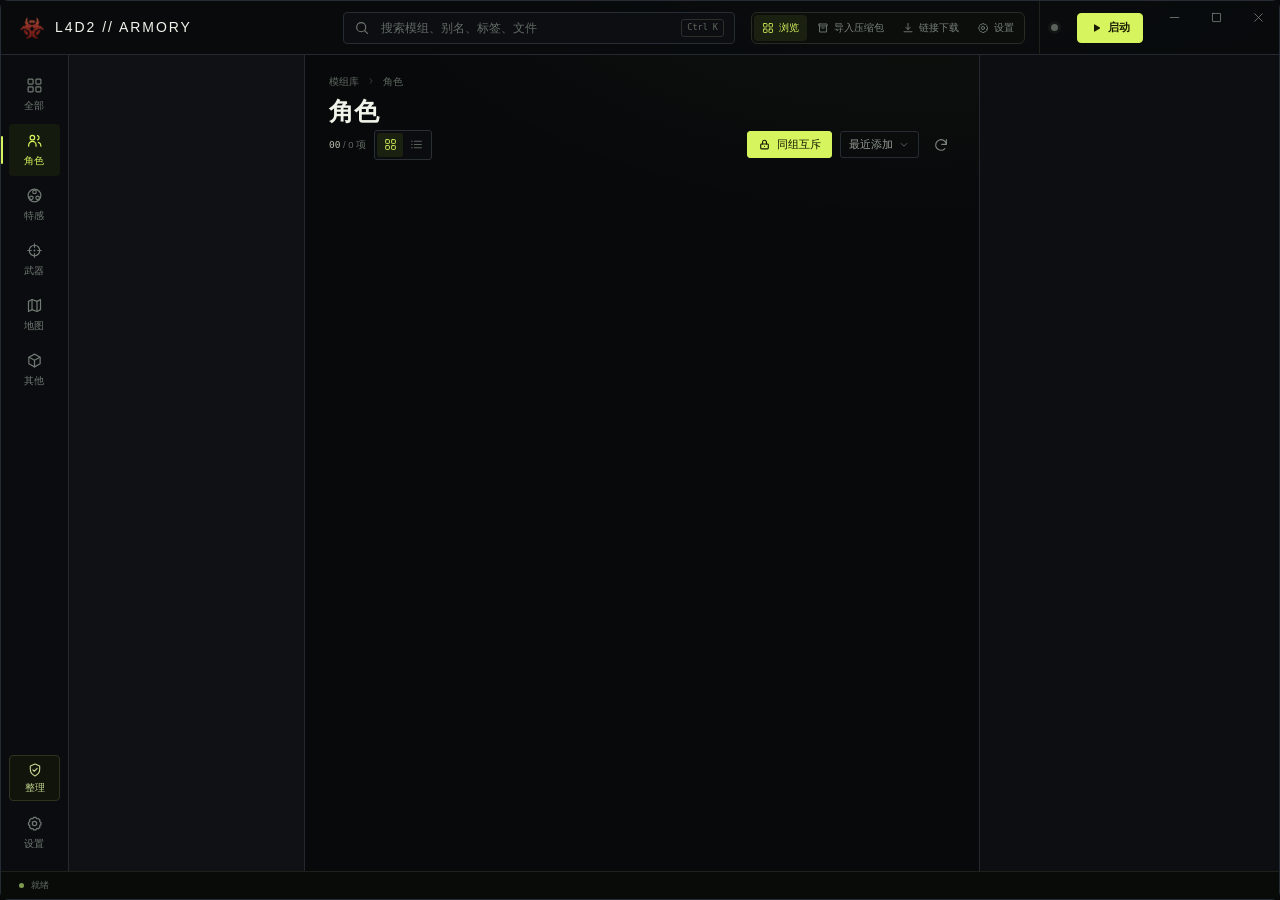
==== commit b6e31034: "feat(v1.3): 同组互斥改为可开关 + 排序下拉栏；版本号收口到 1.3 用户 2026-11-22 改主意：互斥恢复，但必须由界面开关决定。  ## 一、同组互斥开关（推翻 7bb698e " ====
--- a/app/webui/index.html
+++ b/app/webui/index.html
@@ -95,9 +95,21 @@
               <button type="button" data-layout="list" title="列表视图" aria-label="列表视图"><svg class="i" aria-hidden="true"><use href="#i-list"></use></svg></button>
             </div>
             <span class="spacer"></span>
-            <button class="select-btn" type="button" id="sortBtn">
-              最近添加<svg class="i" aria-hidden="true"><use href="#i-chevron-down"></use></svg>
+            <button class="mutex-btn on" type="button" id="mutexBtn" role="switch" aria-checked="true"
+                    title="同组互斥：同一物品只允许启用一个模组">
+              <svg class="i" aria-hidden="true"><use href="#i-lock"></use></svg><span>同组互斥</span>
             </button>
+            <div class="sort-wrap" id="sortWrap">
+              <button class="select-btn" type="button" id="sortBtn" aria-haspopup="listbox" aria-expanded="false">
+                <span id="sortLabel">最近添加</span><svg class="i" aria-hidden="true"><use href="#i-chevron-down"></use></svg>
+              </button>
+              <div class="sort-menu" id="sortMenu" role="listbox" hidden>
+                <button type="button" role="option" data-sort="added"><svg class="i tick" aria-hidden="true"><use href="#i-check"></use></svg>最近添加</button>
+                <button type="button" role="option" data-sort="name"><svg class="i tick" aria-hidden="true"><use href="#i-check"></use></svg>名称</button>
+                <button type="button" role="option" data-sort="size"><svg class="i tick" aria-hidden="true"><use href="#i-check"></use></svg>文件大小</button>
+                <button type="button" role="option" data-sort="enabled"><svg class="i tick" aria-hidden="true"><use href="#i-check"></use></svg>启用优先</button>
+              </div>
+            </div>
             <button class="icon-btn" type="button" id="refreshBtn" title="重新扫描" aria-label="重新扫描">
               <svg class="i" aria-hidden="true"><use href="#i-refresh"></use></svg>
             </button>
@@ -211,7 +223,7 @@
     </span>
     <span class="spacer"></span>
     <button class="status-path" id="statusPath" type="button" title="打开 addons 目录"></button>
-    <span class="status-version">v1.2.1</span>
+    <span class="status-version" id="statusVersion"></span>
   </footer>
 </div>
 
@@ -239,6 +251,8 @@
   <symbol id="i-plus" viewBox="0 0 24 24"><path d="M12 5v14M5 12h14"/></symbol>
   <symbol id="i-caret" viewBox="0 0 12 12"><path d="M2.2 4.2 6 8l3.8-3.8z" fill="currentColor" stroke="none"/></symbol>
   <symbol id="i-chevron-down" viewBox="0 0 24 24"><path d="m6.5 9 5.5 5.5L17.5 9"/></symbol>
+  <symbol id="i-lock" viewBox="0 0 24 24"><rect x="5" y="11" width="14" height="9" rx="1.6"/><path d="M8.4 11V7.8a3.6 3.6 0 0 1 7.2 0V11"/><circle cx="12" cy="15.2" r="1.1" fill="currentColor" stroke="none"/></symbol>
+  <symbol id="i-lock-open" viewBox="0 0 24 24"><rect x="5" y="11" width="14" height="9" rx="1.6"/><path d="M8.4 11V7.8a3.6 3.6 0 0 1 6.9-1.4"/><circle cx="12" cy="15.2" r="1.1" fill="currentColor" stroke="none"/></symbol>
   <symbol id="i-chevron-right" viewBox="0 0 24 24"><path d="m9.5 6.5 5.5 5.5-5.5 5.5"/></symbol>
   <symbol id="i-check" viewBox="0 0 24 24"><path d="m4.8 12.3 4.6 4.6 9.8-9.8"/></symbol>
   <symbol id="i-x" viewBox="0 0 24 24"><path d="M6 6l12 12M18 6 6 18"/></symbol>
--- a/app/webui/app.css
+++ b/app/webui/app.css
@@ -109,6 +109,8 @@
   transition: background .2s ease, box-shadow .2s ease;
 }
 .game-status.running .dot { background: var(--danger); box-shadow: 0 0 0 3px rgba(255, 104, 84, .14); }
+/* 检测失败：不能当成「没运行」，用警告色区分于正常灰点 */
+.game-status.unknown .dot { background: var(--warning); box-shadow: 0 0 0 3px rgba(226, 168, 62, .16); }
 
 .launch-button {
   flex: none; height: 30px; margin: 0 10px 0 8px; padding: 0 12px;
@@ -228,17 +230,6 @@
   display: flex; flex-direction: column; gap: 1px;
   margin-left: 12px; padding-left: 14px; border-left: 1px solid #262d27;
 }
-
-.conflict-line {
-  margin-top: 12px; padding: 6px 8px;
-  display: flex; align-items: center; gap: 6px;
-  border: 1px solid #332c1d; border-radius: 3px; background: #131109;
-  color: #9a8f70; font-size: 9.5px;
-}
-.conflict-line svg.i { width: 12px; height: 12px; color: #b99a5e; }
-.conflict-line b { color: #d8b878; font-weight: 600; }
-.conflict-line button { margin-left: auto; color: #b99a5e; font-size: 9px; }
-.conflict-line button:hover { color: #e8c98c; }
 
 /* ---------------------------------------------------------- main */
 .main { min-width: 0; flex: 1; display: flex; flex-direction: column; }
@@ -324,6 +315,13 @@
   word-break: break-word;
 }
 .mod-alias { margin-top: 2px; color: #6f7a70; font-size: 9.5px; white-space: nowrap; overflow: hidden; text-overflow: ellipsis; }
+/* 合集标签：模组名下面、体积那一行上面的弱信息行。
+   同一张图的多个部件标题完全一样，这一行是唯一能区分它们的线索。 */
+.mod-coll {
+  margin-top: 2px;
+  color: #5b655c; font-size: 8.5px;
+  white-space: nowrap; overflow: hidden; text-overflow: ellipsis;
+}
 .mod-foot {
   display: flex; align-items: center; justify-content: space-between;
   margin-top: 7px; padding-top: 6px; border-top: 1px solid #202622;
@@ -501,22 +499,107 @@
 .spec-row { display: flex; align-items: center; justify-content: space-between; gap: 12px; padding: 7px 0; border-bottom: 1px solid #1d231f; }
 .spec-row .k { color: #68736a; font-size: 9.5px; }
 .spec-row .v { max-width: 190px; color: #aeb8ab; font-family: "Cascadia Mono", monospace; font-size: 9.5px; text-align: right; overflow: hidden; text-overflow: ellipsis; white-space: nowrap; }
-
-.group-panel { padding: 10px; border: 1px solid #252c27; border-radius: 5px; background: #0f1210; }
-.group-head { display: flex; align-items: center; justify-content: space-between; margin-bottom: 6px; color: #9aa49a; font-size: 9.5px; }
-.group-head .group-count { color: #66716a; font-family: "Cascadia Mono", monospace; }
-.group-mini { display: flex; align-items: center; gap: 8px; padding: 3px 0; color: #6f7a71; font-size: 9.5px; cursor: pointer; }
-.group-mini img { width: 24px; height: 18px; object-fit: cover; border-radius: 2px; filter: saturate(.6); }
-.group-mini span { min-width: 0; flex: 1; overflow: hidden; text-overflow: ellipsis; white-space: nowrap; }
-.group-mini svg.i { width: 12px; height: 12px; color: var(--accent); }
-.group-mini:hover { color: #cbd6c2; }
-.group-mini.active { color: #b9ca8c; }
-
+/* 分类行：用户在上的值 + 管理器识别结果置灰在下 */
+.spec-row .v:has(.spec-auto) { text-align: right; white-space: normal; }
+.spec-auto {
+  display: block; margin-top: 3px;
+  color: #4e564f; font-size: 8.5px;
+  cursor: help;
+}
+.spec-auto::before {
+  content: ""; display: inline-block;
+  width: 4px; height: 4px; margin-right: 4px;
+  border-radius: 50%; background: #4e564f;
+  vertical-align: middle;
+}
+/* 「恢复自动」：小号文字按钮，跟在置灰的识别值后面 */
+.spec-restore {
+  display: inline-block; margin-top: 3px; margin-left: 6px;
+  padding: 0 4px; border: 1px solid #2b332c; border-radius: 3px;
+  background: transparent; color: #7d8a7e;
+  font-family: inherit; font-size: 8.5px; line-height: 1.6;
+  cursor: pointer;
+}
+.spec-restore:hover { border-color: var(--accent); color: var(--accent); }
+
+/* 「更多」折叠块：目前只放合集。**纯展示**，不参与启用/停用判定。
+   200 条里只有 6 条有合集归属，所以没有归属的模组干脆不渲染这块。 */
+.ins-more { border-top: 1px solid #222824; }
+.ins-more > summary {
+  display: flex; align-items: center; gap: 6px;
+  padding: 9px 0 8px; list-style: none; cursor: pointer;
+  color: #7d8a7e; font-size: 9.5px; user-select: none;
+}
+.ins-more > summary::-webkit-details-marker { display: none; }
+.ins-more > summary::before {
+  content: ""; flex: none; width: 5px; height: 5px;
+  border-right: 1px solid currentColor; border-bottom: 1px solid currentColor;
+  transform: rotate(-45deg); transition: transform .15s;
+}
+.ins-more[open] > summary::before { transform: rotate(45deg); }
+.ins-more > summary:hover { color: #c8d3c6; }
+.more-body { padding: 0 0 10px; }
+
+/* 「更多」里的子分类行：k/v 两端对齐，右侧一个「修改」文字按钮 */
+.more-row { display: flex; align-items: center; gap: 8px; padding: 0 0 6px; }
+.more-row .k { flex: none; color: #68736a; font-size: 9.5px; }
+.more-row .v {
+  flex: 1; min-width: 0; color: #aeb8ab; font-size: 9.5px; text-align: right;
+  overflow: hidden; text-overflow: ellipsis; white-space: nowrap;
+}
+.more-row .link-btn { margin-left: 0; }
+/* 子分类的值本身就是修改入口 —— 不再单挂一个「修改」按钮 */
+.more-row .v.as-btn {
+  background: transparent; border: 0; padding: 0;
+  font: inherit; color: #cfd8c9; text-align: right;
+  overflow: hidden; text-overflow: ellipsis; white-space: nowrap;
+  cursor: pointer;
+}
+.more-row .v.as-btn:hover { color: var(--accent); }
+.more-row.coll-line { padding-top: 2px; }
+.more-row.coll-line .v { color: #68736a; }
+
+.link-btn {
+  margin-left: auto; padding: 0 5px;
+  border: 1px solid #2b332c; border-radius: 3px; background: transparent;
+  color: #7d8a7e; font-family: inherit; font-size: 8.5px; line-height: 1.7;
+  cursor: pointer;
+}
+.link-btn:hover { border-color: var(--accent); color: var(--accent); }
+
+/* ul 默认的 padding-left 会把部件列表推得比标题靠右，必须清掉 */
+.coll-parts { display: flex; flex-direction: column; gap: 1px; margin: 0; padding: 0; list-style: none; }
+.coll-part {
+  display: flex; align-items: center; gap: 7px;
+  padding: 4px 6px; border-radius: 3px;
+  color: #9aa598; font-size: 9.5px; cursor: pointer;
+}
+.coll-part:hover { background: #171c17; color: #e4ebdf; }
+.coll-part.cur { background: #1a2117; color: #dfe8d8; cursor: default; }
+.coll-part.gone { color: #4e564f; cursor: default; text-decoration: line-through; }
+.coll-dot { flex: none; width: 5px; height: 5px; border-radius: 50%; background: #39413a; }
+.coll-dot.on { background: var(--accent); box-shadow: 0 0 6px rgba(214, 244, 93, .5); }
+.coll-part-name { flex: 1; min-width: 0; overflow: hidden; text-overflow: ellipsis; white-space: nowrap; }
+/* 同图部件标题完全一样，体积是唯一能区分它们的字段 —— 所以右侧固定显示体积 */
+.coll-part-size { flex: none; color: #5b655c; font-family: "Cascadia Mono", monospace; font-size: 8.5px; }
+.coll-part.cur .coll-part-size { color: #6d7a6e; }
+.coll-here { flex: none; color: #68736a; font-size: 8.5px; }
+.more-note { margin: 8px 0 0; color: #5b655c; font-size: 8.5px; line-height: 1.65; }
 .inspector-actions { margin-top: auto; padding-top: 2px; display: flex; align-items: center; gap: 3px; }
 .icon-action { width: 28px; height: 28px; display: grid; place-items: center; border-radius: 4px; color: #7f8a80; }
 .icon-action svg.i { width: 15px; height: 15px; }
 .icon-action:hover { background: #171c17; color: #e4ebdf; }
 .icon-action.danger:hover { background: #1b0f0c; color: #ff8f7d; }
+/* 带文字的动作按钮：纯图标看不出来是干什么的（别名入口曾经就是这个问题） */
+.text-action {
+  display: inline-flex; align-items: center; gap: 4px;
+  height: 28px; padding: 0 8px; border-radius: 4px;
+  border: 1px solid #2b332c; background: transparent;
+  color: #9aa598; font-family: inherit; font-size: 9px;
+  cursor: pointer; white-space: nowrap;
+}
+.text-action svg.i { width: 13px; height: 13px; }
+.text-action:hover { border-color: var(--accent); color: var(--accent); }
 .actions-spacer { flex: 1; }
 .more-wrap { position: relative; }
 .more-menu {
@@ -602,7 +685,9 @@
 .dlg-head .dlg-close { width: 22px; height: 22px; display: grid; place-items: center; border-radius: 3px; color: #66716a; }
 .dlg-head .dlg-close:hover { background: #1b211c; color: var(--text-primary); }
 .dlg-body { padding: 9px 15px 4px; }
-.dlg-text { margin: 0; color: var(--text-secondary); font-size: 10.5px; line-height: 1.75; }
+/* pre-line：让内容里的 \n 真的换行。
+   整理确认框那种多行说明全靠它，否则四行会挤成一行。 */
+.dlg-text { margin: 0; color: var(--text-secondary); font-size: 10.5px; line-height: 1.75; white-space: pre-line; }
 .dlg-rows { margin-top: 10px; border-top: 1px solid var(--border-subtle); }
 .dlg-row { display: flex; align-items: center; gap: 10px; padding: 7px 0; border-bottom: 1px solid #1c221e; }
 .dlg-row:last-child { border-bottom: 0; }
@@ -613,6 +698,58 @@
 .dlg-row .row-tag.bad { color: var(--danger); }
 .dlg-check { display: flex; align-items: center; gap: 7px; margin-top: 11px; color: var(--text-secondary); font-size: 9.5px; cursor: pointer; }
 .dlg-check input { width: 12px; height: 12px; accent-color: var(--accent); }
+/* 单行输入框（自定义标题）。原本这里用 window.prompt()，WebView2 里不可靠 */
+.dlg-input {
+  width: 100%; margin-top: 11px; padding: 7px 9px;
+  border: 1px solid #2c332c; border-radius: 4px;
+  background: #0e120f; color: #e4ebdf;
+  font-family: inherit; font-size: 11px;
+}
+.dlg-input::placeholder { color: #4e564f; }
+.dlg-input:focus { outline: none; border-color: var(--accent); }
+/* 子分类选择器：输入框在上（新建），下面是可滚动的现有子分类 */
+.sub-list {
+  margin-top: 8px; max-height: 420px; overflow-y: auto;
+  border: 1px solid #232a24; border-radius: 4px;
+  background: #0c0f0c; padding: 4px;
+}
+.sub-item {
+  display: block; width: 100%; padding: 7px 10px; border-radius: 3px;
+  color: #a9b3a4; font-family: inherit; font-size: 11px; text-align: left;
+  overflow: hidden; text-overflow: ellipsis; white-space: nowrap;
+  cursor: pointer;
+}
+.sub-item:hover { background: #171c17; color: #e4ebdf; }
+.sub-item.active { background: #1c2317; color: var(--accent); }
+.sub-item.is-muted { color: #5b655c; }
+.sub-item.is-create { color: #7d8a7e; }
+.sub-item.is-create:hover { color: var(--accent); }
+/* 「新建」点开后在原位换成输入框 */
+.sub-input { margin: 2px 0; width: 100%; }
+/* 细滚动条，去掉浅色轨道 —— 列表本身已经有一圈边框，不需要再抢注意力 */
+.sub-list { scrollbar-width: thin; scrollbar-color: #2b332c transparent; }
+.sub-list::-webkit-scrollbar { width: 6px; }
+.sub-list::-webkit-scrollbar-track { background: transparent; }
+.sub-list::-webkit-scrollbar-thumb { background: #2b332c; border-radius: 3px; }
+.sub-list::-webkit-scrollbar-thumb:hover { background: #3a443b; }
+/* 单选列表（分类选择等）：滚动区 + 与 dlg-row 一致的视觉节奏 */
+.dlg-choices {
+  margin-top: 10px; max-height: 300px; overflow-y: auto;
+  border-top: 1px solid var(--border-subtle);
+}
+.dlg-choice {
+  display: flex; align-items: center; gap: 9px;
+  padding: 7px 2px; border-bottom: 1px solid #1c221e;
+  color: #c8d1c2; font-size: 10px; cursor: pointer;
+}
+.dlg-choice:last-child { border-bottom: 0; }
+.dlg-choice:hover { background: #141913; }
+.dlg-choice input { width: 12px; height: 12px; accent-color: var(--accent); flex: none; }
+.dlg-choice .choice-label { flex: 1; min-width: 0; }
+.dlg-choice .choice-hint {
+  flex: none; color: var(--text-tertiary);
+  font-family: "Cascadia Mono", monospace; font-size: 8.5px;
+}
 .dlg-progress { height: 5px; margin-top: 12px; border-radius: 3px; background: #0a0c08; overflow: hidden; }
 .dlg-progress i { display: block; height: 100%; width: 0; background: var(--accent); transition: width .25s ease; }
 .dlg-progress-meta { margin-top: 6px; color: var(--text-tertiary); font-family: "Cascadia Mono", monospace; font-size: 8.5px; }
@@ -663,6 +800,7 @@
 }
 .mod-card.is-on .mod-name { color: var(--card-on-text); font-weight: 700; }
 .mod-card.is-on .mod-alias { color: var(--card-on-meta); }
+.mod-card.is-on .mod-coll { color: var(--card-on-meta); opacity: .75; }
 .mod-card.is-on .mod-foot {
   border-top-color: var(--card-on-divider);
   color: var(--card-on-meta);
@@ -761,3 +899,64 @@
   height: 32px;
   width: 42px;
 }
+
+/* ---------------------------------------------------------- 同组互斥开关
+   放在排序按钮左侧。开＝整块 accent 底 + accent-ink 字（和已启用卡片同色系），
+   关＝透明底 + 灰描边。读作「同组互斥 [开]」，关掉时图标换成开锁。 */
+.mutex-btn {
+  height: 27px; padding: 0 10px;
+  display: inline-flex; align-items: center; gap: 6px;
+  border: 1px solid #262c33; border-radius: 3px;
+  color: #7b857d; font-size: 10.5px; white-space: nowrap;
+}
+.mutex-btn svg { width: 13px; height: 13px; }
+.mutex-btn:hover { border-color: #3f4a35; color: #d3dbcc; }
+.mutex-btn.on {
+  color: var(--accent-ink); background: var(--accent); border-color: var(--accent);
+}
+.mutex-btn.on:hover { background: var(--accent-strong); border-color: var(--accent-strong); }
+.mutex-btn.on svg { stroke-width: 2.1; }
+
+/* 排序下拉栏。向下弹出、右对齐按钮右边缘，和 .more-menu 同一套视觉。 */
+.sort-wrap { position: relative; }
+.sort-menu {
+  position: absolute; right: 0; top: 31px; z-index: 9;
+  min-width: 148px; padding: 4px;
+  border: 1px solid #2c332c; border-radius: 5px; background: #121612;
+  box-shadow: 0 8px 24px rgba(0, 0, 0, .45);
+}
+.sort-menu button {
+  display: flex; align-items: center; gap: 7px;
+  width: 100%; padding: 6px 8px; border-radius: 3px;
+  color: #aab4a5; font-size: 10px; text-align: left;
+}
+.sort-menu button:hover { background: #1a2117; color: #e4ebdf; }
+.sort-menu button.is-cur { color: var(--accent); }
+.sort-menu .tick { width: 11px; height: 11px; flex: none; opacity: 0; }
+.sort-menu button.is-cur .tick { opacity: 1; }
+
+/* ---------------------------------------------------------- 冲突收敛弹窗 */
+.cf-list {
+  margin-top: 10px; max-height: 260px; overflow-y: auto;
+  border: 1px solid #232a2b; border-radius: 4px;
+}
+.cf-group { padding: 8px 10px; border-bottom: 1px solid #1e2422; }
+.cf-group:last-child { border-bottom: 0; }
+.cf-head {
+  color: #6f7a6f; font-size: 9px; letter-spacing: .06em;
+  text-transform: uppercase;
+}
+.cf-row {
+  display: flex; align-items: center; gap: 6px;
+  margin-top: 4px; font-size: 10.5px;
+}
+.cf-row i {
+  width: 5px; height: 5px; flex: none; border-radius: 50%; background: #3a4136;
+}
+.cf-row span { min-width: 0; overflow: hidden; text-overflow: ellipsis; white-space: nowrap; }
+.cf-row em {
+  flex: none; color: #5b655c; font-size: 9px; font-style: normal;
+}
+.cf-row.keep { color: var(--accent); }
+.cf-row.keep i { background: var(--accent); }
+.cf-row.drop { color: #6f7a6f; text-decoration: line-through; }
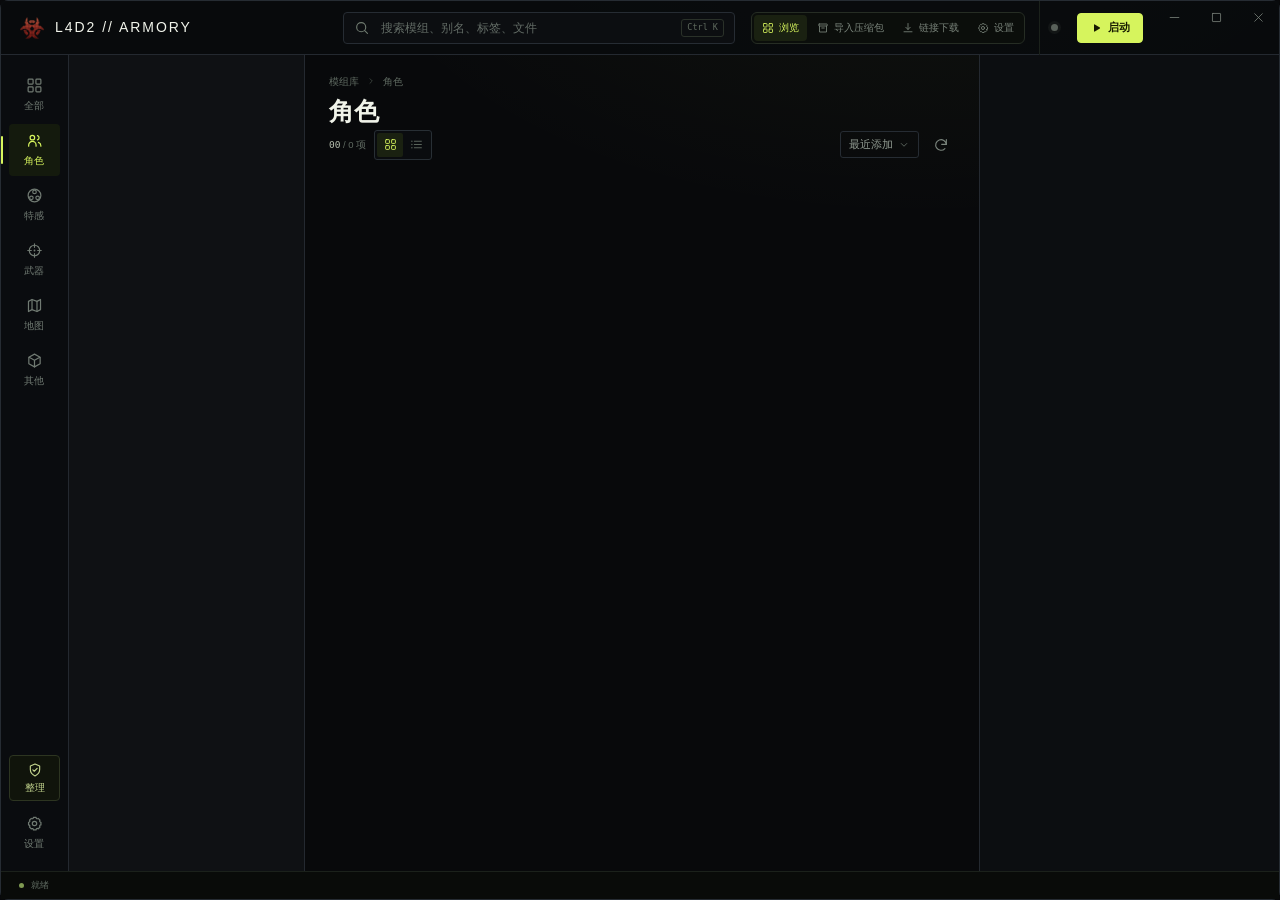
==== commit 0b58d395: "fix(mutex): 互斥改成按子分类各开各关，不再是全库一个开关 用户 2026-11-22：「同组互斥开关只会影响当前所浏览的子分类中的模组， 如在 Nick 下打开只影响 Nick」。原来是一" ====
--- a/app/webui/index.html
+++ b/app/webui/index.html
@@ -96,7 +96,7 @@
             </div>
             <span class="spacer"></span>
             <button class="mutex-btn on" type="button" id="mutexBtn" role="switch" aria-checked="true"
-                    title="同组互斥：同一物品只允许启用一个模组">
+                    hidden title="同组互斥：这个物品只允许启用一个模组">
               <svg class="i" aria-hidden="true"><use href="#i-lock"></use></svg><span>同组互斥</span>
             </button>
             <div class="sort-wrap" id="sortWrap">
